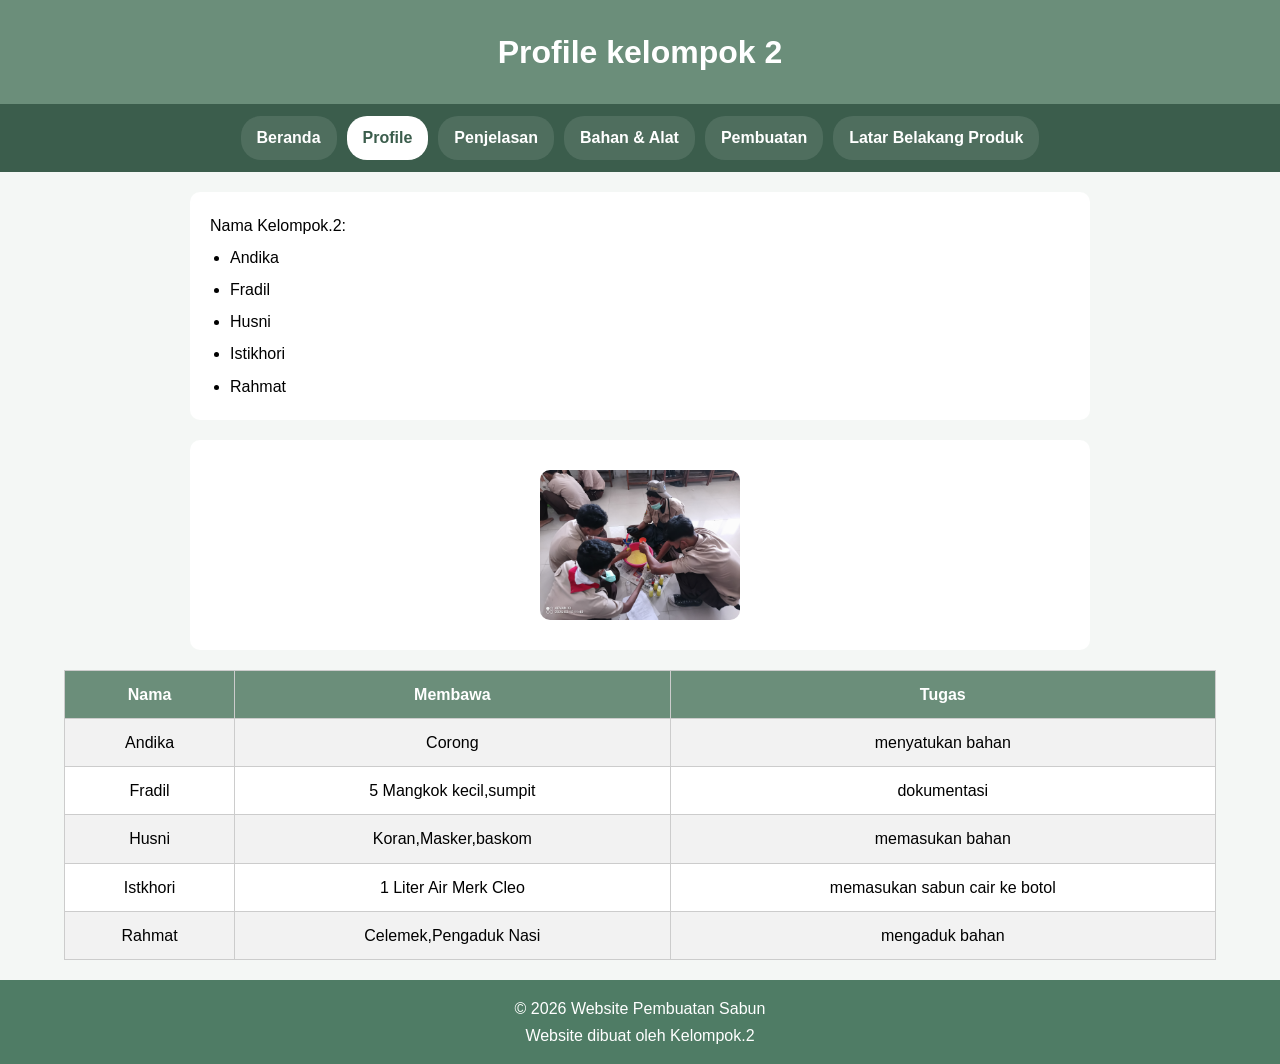
==== profile.html @ 24478067 "file" ====
<!DOCTYPE html>

<html>
<head>
  <meta http-equiv="CONTENT-TYPE" content="text/html; charset=UTF-8">
  <meta name="viewport" content="width=device-width, initial-scale=1.0">
  <title>Profile kel.2</title>
  <link rel="stylesheet" href="profile.css">
</head>
<body>
  

  
  <header>
  <h1>Profile kelompok 2</h1>
  </header>
 
      <nav>
    <a href="index.html" >Beranda</a>
    <a href="profile.html" class="active">Profile</a>
    <a href="penjelasan.html">Penjelasan</a>
    <a href="bahan.html">Bahan & Alat</a>
    <a href="pembuatan.html">Pembuatan</a>
    <a href="latar_belakang.html" >Latar Belakang Produk</a>
      </nav>
  
  <section>
    <p>Nama Kelompok.2:</p>
 <ul>
  <li>Andika</li>
  <li>Fradil</li>
  <li>Husni</li>
  <li>Istikhori</li>
  <li>Rahmat</li>
  </section>
  </ul>
  
  <section>
    <img src="profile.jpg">
  </section>
  
  <main>
    <table>
      <tr>
        <th>Nama</th>
        <th>Membawa</th>
        <th>Tugas</th>
      </tr>
      <tr>
        <td>Andika</td>
        <td>Corong</td>
        <td>menyatukan bahan</td>
      </tr>
      <tr>
        <td>Fradil</td>
        <td>5 Mangkok kecil,sumpit</td>
        <td>dokumentasi</td>
      </tr>
      <tr>
        <td>Husni</td>
        <td>Koran,Masker,baskom</td>
        <td>memasukan bahan</td>
      </tr>
      <tr>
        <td>Istkhori</td>
        <td>1 Liter Air Merk Cleo</td>
        <td>memasukan sabun cair ke botol</td>
      </tr>
      <tr>
        <td>Rahmat</td>
        <td>Celemek,Pengaduk Nasi</td>
        <td>mengaduk bahan</td>
      </tr>
    </table>
  </main>
  
  <footer>
  <p>© 2026 Website Pembuatan Sabun</p>
  <p>Website dibuat oleh Kelompok.2</p>
</footer>
</body>
</html>
---- profile.css ----
* {
    margin: 0;
    padding: 0;
    box-sizing: border-box;
}

body {
    font-family: Arial, sans-serif;
    background-color: #f4f7f5;
    line-height: 1.7;
}

header {
    background-color: #6b8e7a;
    color: white;
    text-align: center;
    padding: 25px;
}

nav {
    display: flex;
    justify-content: center;
    flex-wrap: wrap;
    gap: 10px;
    background: #3b5d4c;
    padding: 12px;
}

nav a {
    color: white;
    text-decoration: none;
    padding: 8px 16px;
    border-radius: 20px;
    background: rgba(255,255,255,0.1);
    transition: 0.3s;
    font-weight: bold;
}

nav a:hover {
    background: white;
    color: #3b5d4c;
    transform: translateY(-2px);
}

nav a.active {
    background: white;
    color: #3b5d4c;
}

/* Section */
section {
    max-width: 900px;
    margin: 20px auto;
    background: white;
    padding: 20px;
    border-radius: 10px;
}


/* List nama */
section li {
    margin-left: 20px;
    margin-top: 5px;
}

/* Gambar */
section img {
    display: block;
    margin: 10px auto;
    max-width: 200px;
    border-radius: 10px;
}

/* Tabel */
table {
    width: 90%;
    margin: 20px auto;
    border-collapse: collapse;
    background: white;
}

th, td {
    border: 1px solid #ccc;
    padding: 10px;
    text-align: center;
}

th {
    background-color: #6b8e7a;
    color: white;
}

tr:nth-child(even) {
    background-color: #f2f2f2;
}

/* Footer */
footer {
    text-align: center;
    background-color: #4f7c65;
    color: white;
    padding: 15px;
    margin-top: 20px;
}
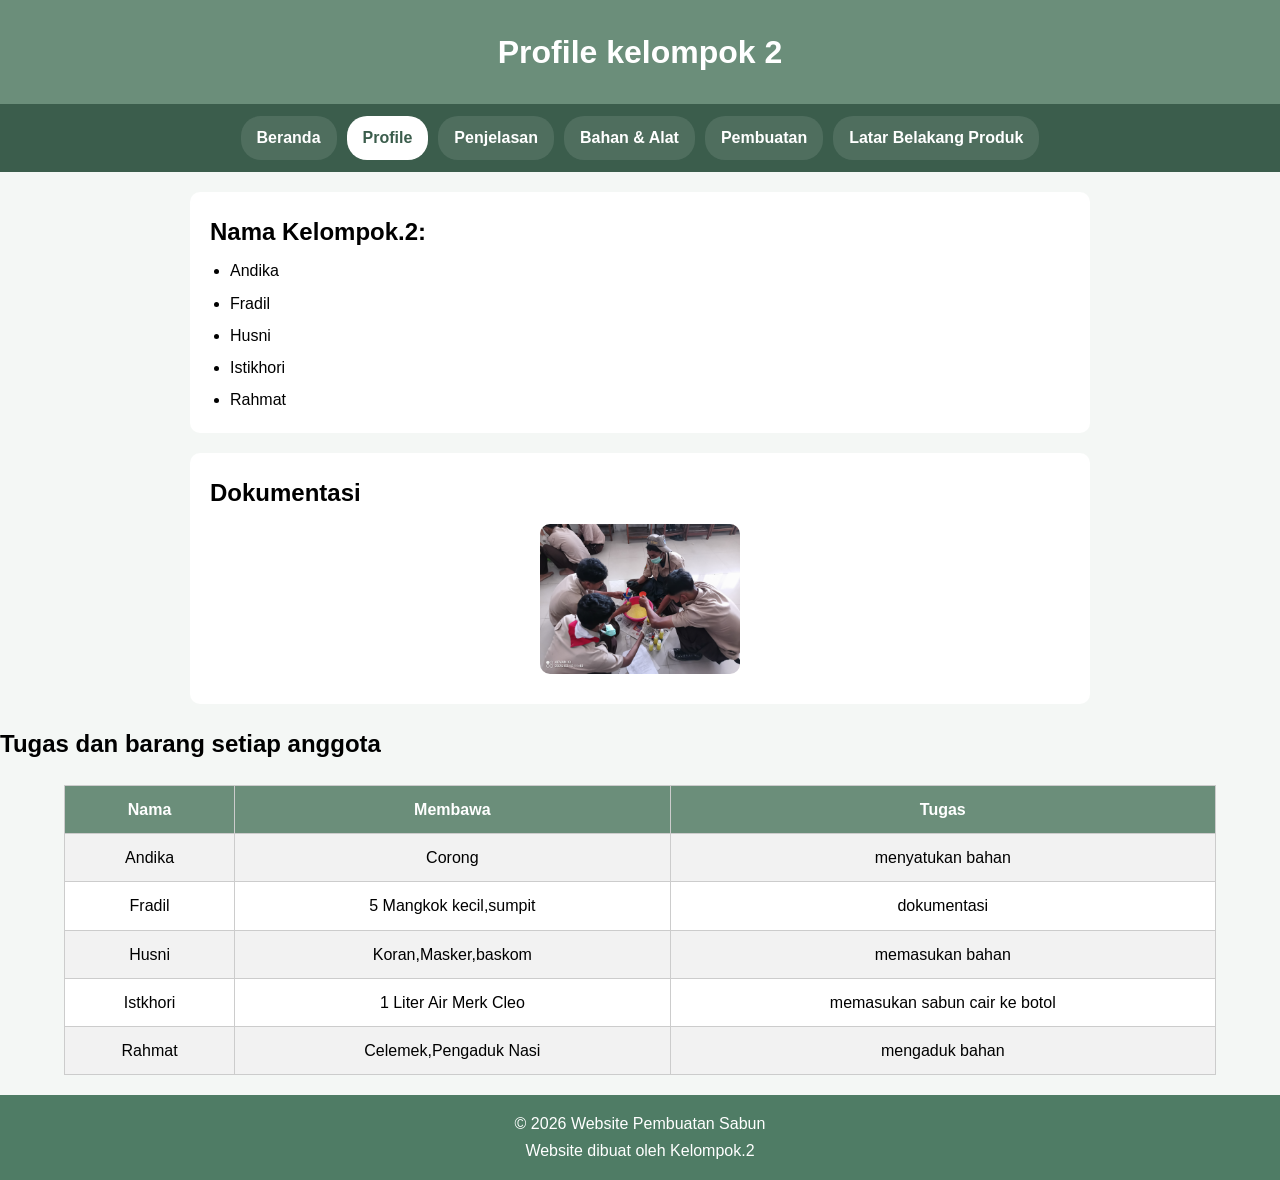
==== commit 93574381: "Change paragraph to heading and add sections" ====
--- a/profile.html
+++ b/profile.html
@@ -25,7 +25,7 @@
       </nav>
   
   <section>
-    <p>Nama Kelompok.2:</p>
+    <h2>Nama Kelompok.2:</h2>
  <ul>
   <li>Andika</li>
   <li>Fradil</li>
@@ -36,10 +36,12 @@
   </ul>
   
   <section>
+    <h2>Dokumentasi</h2>
     <img src="profile.jpg">
   </section>
   
   <main>
+    <h2>Tugas dan barang setiap anggota</h2>
     <table>
       <tr>
         <th>Nama</th>
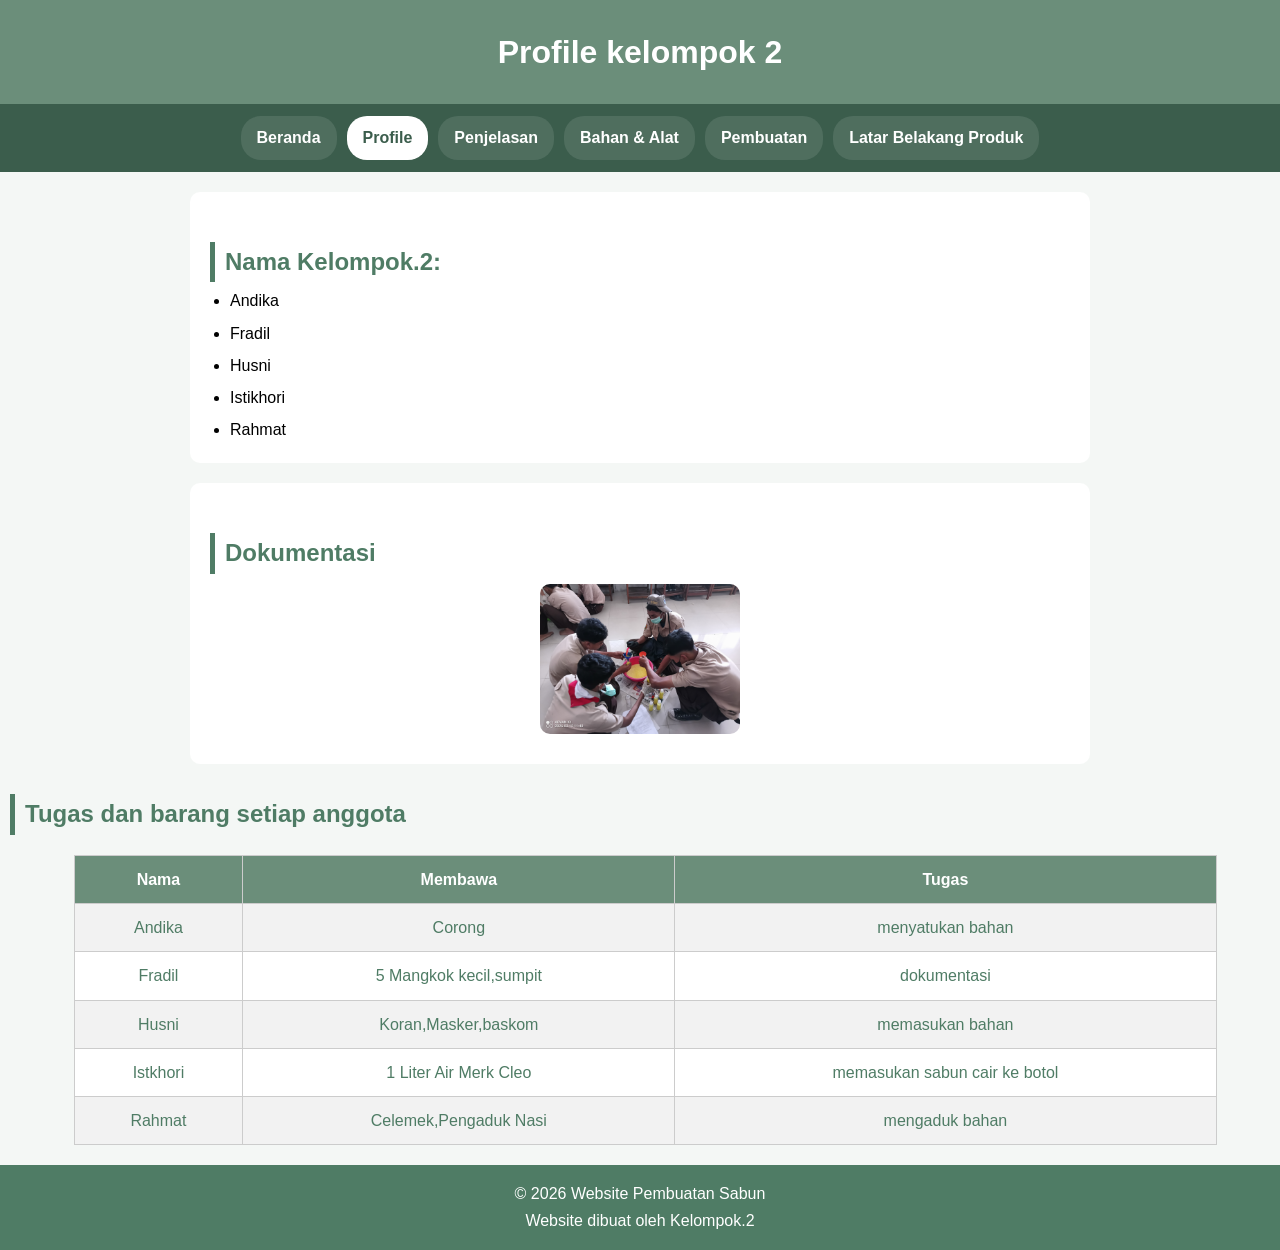
==== commit 067b74e0: "Add class to h2 element in profile.html" ====
--- a/profile.html
+++ b/profile.html
@@ -41,7 +41,7 @@
   </section>
   
   <main>
-    <h2>Tugas dan barang setiap anggota</h2>
+    <h2 class="1">Tugas dan barang setiap anggota</h2>
     <table>
       <tr>
         <th>Nama</th>
--- a/profile.css
+++ b/profile.css
@@ -15,6 +15,19 @@
     color: white;
     text-align: center;
     padding: 25px;
+}
+
+h2 {
+    color: #4f7c65;
+    margin-top: 30px;
+    border-left: 5px solid #4f7c65;
+    padding-left: 10px;
+}
+
+main, h2 {
+    color: #4f7c65;
+    margin-top: 30px;
+    padding-left: 10px;
 }
 
 nav {
